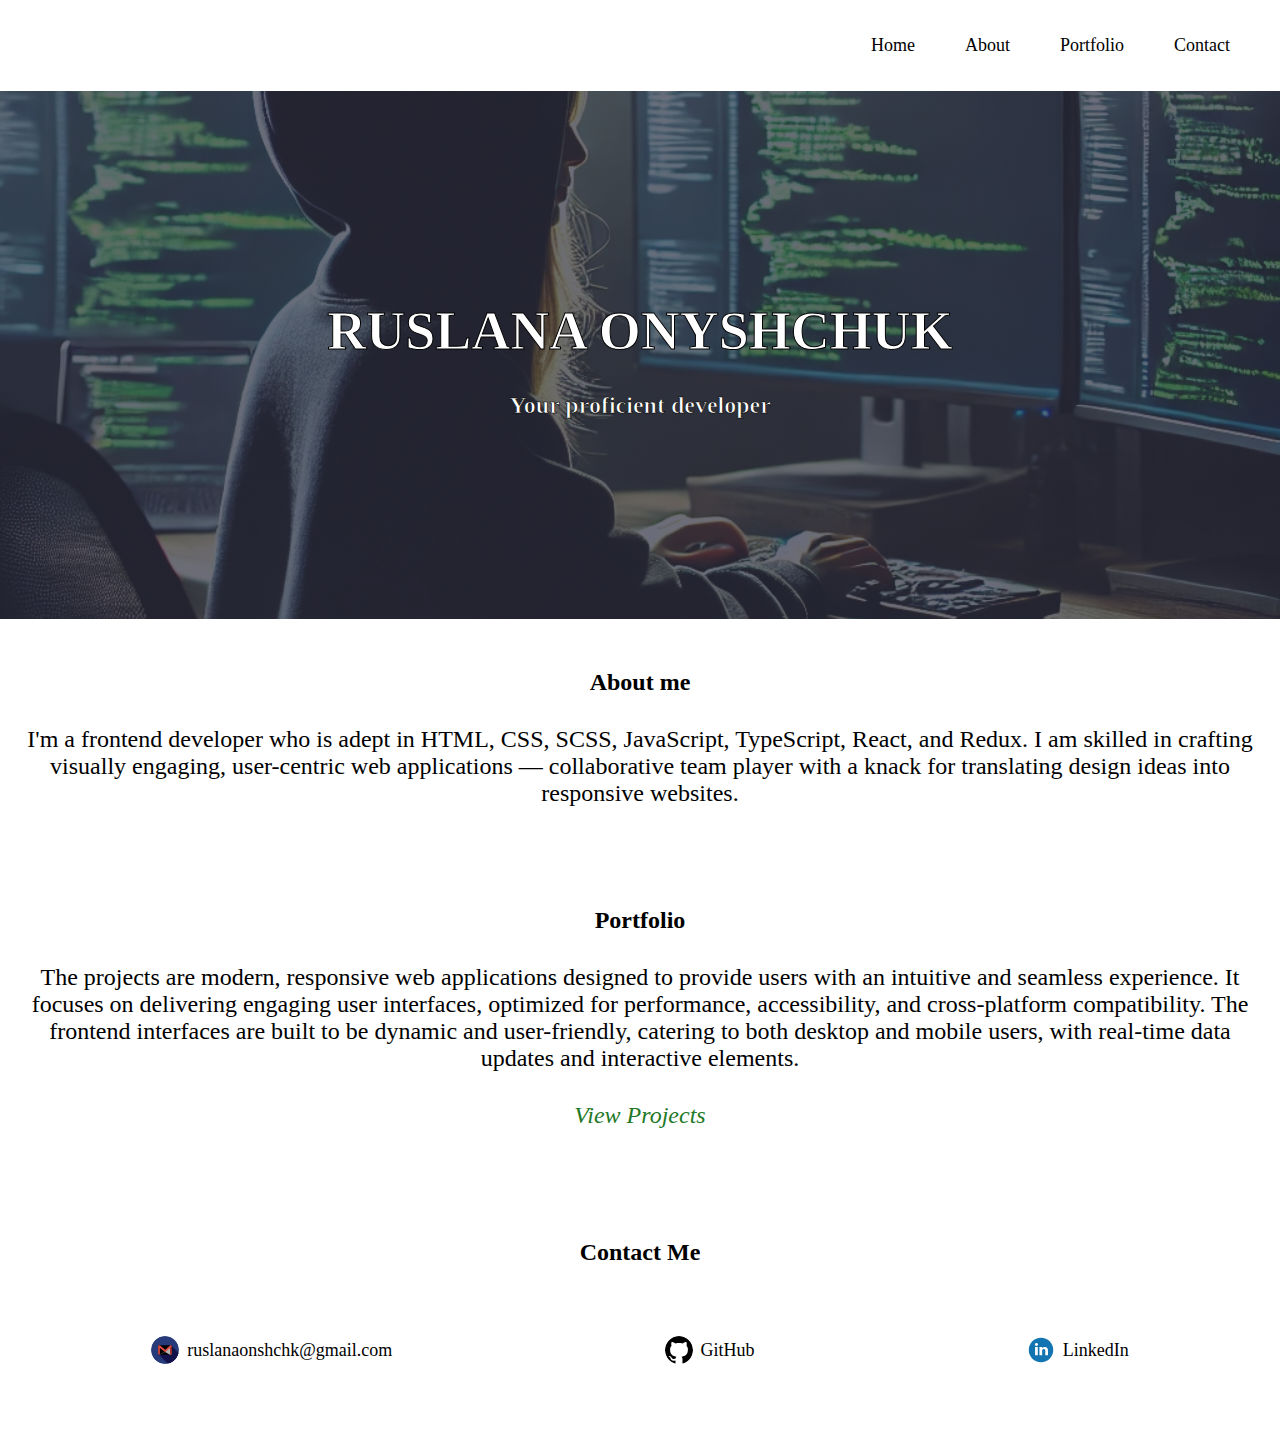
==== homework1/index.html @ 310fbda8 "Add files via upload" ====
<!DOCTYPE html>
<html lang="en">
  <head>
    <meta charset="UTF-8" />
    <meta name="viewport" content="width=device-width, initial-scale=1.0" />
    <title>Ruslana's Portfolio</title>
    <link rel="stylesheet" href="./styles.css" />
  </head>
  <body>
    <!-- Navigation -->
    <nav class="navigation">
      <ul class="list">
        <li class="list-item">
          <a href="#home" class="list-link">Home</a>
        </li>
        <li class="list-item">
          <a href="#about" class="list-link">About</a>
        </li>
        <li class="list-item">
          <a href="#portfolio" class="list-link">Portfolio</a>
        </li>
        <li class="list-item">
          <a href="#contact" class="list-link">Contact</a>
        </li>
      </ul>
    </nav>

    <!-- Header -->
    <header class="header">
      <h1 class="name">Ruslana Onyshchuk</h1>
      <p class="description">Your proficient developer</p>
    </header>

    <!-- About Section -->
    <div class="container">
      <section id="about" class="about-section">
        <h2 class="about-me">About me</h2>
        <p class="description-me">
          I'm a frontend developer who is adept in HTML, CSS, SCSS, JavaScript,
          TypeScript, React, and Redux. I am skilled in crafting visually
          engaging, user-centric web applications — collaborative team player
          with a knack for translating design ideas into responsive websites.
        </p>
      </section>

      <!-- Portfolio Section -->
      <section id="portfolio" class="portfolio-section">
        <h2 class="portfolio-header">Portfolio</h2>
        <p class="portfolio-description">
          The projects are modern, responsive web applications designed to
          provide users with an intuitive and seamless experience. It focuses on
          delivering engaging user interfaces, optimized for performance,
          accessibility, and cross-platform compatibility. The frontend
          interfaces are built to be dynamic and user-friendly, catering to both
          desktop and mobile users, with real-time data updates and interactive
          elements.
        </p>
        <div class="link-conteiner">
          <a
            href="https://github.com/Ruslaana?tab=repositories"
            target="_blank"
            class="list-link projects"
          >
            View Projects</a
          >
        </div>
      </section>

      <!-- Contact Section -->
      <section id="contact" class="contact-section">
        <h2 class="contact-header">Contact Me</h2>
        <div class="contact-container">
          <a href="mailto:ruslanaonshchk@gmail.com" class="list-link mail">
            <svg class="icons">
              <use href="./svg/icons.svg#gmail"></use>
            </svg>
            ruslanaonshchk@gmail.com
          </a>
          <a
            href="https://github.com/Ruslaana?tab=repositories"
            target="_blank"
            class="list-link github"
          >
            <svg class="icons">
              <use href="./svg/icons.svg#github"></use>
            </svg>
            GitHub
          </a>
          <a
            href="https://www.linkedin.com/in/ruslana-onyshchuk-527872267/"
            target="_blank"
            class="list-link linkedin"
          >
            <svg class="icons">
              <use href="./svg/icons.svg#linkedin"></use>
            </svg>
            LinkedIn
          </a>
        </div>
      </section>
    </div>
  </body>
</html>
---- homework1/styles.css ----
* {
  margin: 0;
  padding: 0;
  box-sizing: border-box;
}

.navigation {
  text-align: center;
}

.list {
  padding: 15px 0;
  list-style: none;
  display: flex;
  justify-content: center;
  align-items: center;
  gap: 40px;
}

.list-item {
  margin: 10px 0;
}

.list-link {
  color: #000;
  text-decoration: none;
  font-weight: 500;
  font-size: 18px;
}

.list-link:hover {
  cursor: pointer;
  color: #1f7927;
  transition: color 0.3s ease;
}

.container {
  width: 100%;
  padding: 0 15px;
  margin: 0 auto;
}

.header {
  margin: 0 auto;
  max-width: 100%;
  padding: 100px 0;
  color: white;
  background-image: linear-gradient(
      rgba(46, 47, 66, 0.7),
      rgba(46, 47, 66, 0.7)
    ),
    url(./img/DALL·E\ 2024-11-01\ 17.01.13\ -\ A\ young\ woman\ programmer\ sitting\ with\ her\ back\ turned\ in\ a\ dark\ room\,\ wearing\ a\ black\ hoodie\ with\ the\ hood\ up.\ She\ is\ illuminated\ only\ by\ the\ glow\ of\ .webp);
  background-repeat: no-repeat;
  background-position: center;
  background-size: cover;
}

.name {
  font-size: 36px;
  font-weight: 600;
  text-transform: uppercase;
  text-align: center;
  line-height: 1.5;
  margin-bottom: 10px;
  -webkit-text-stroke: 1px black;
}

.description {
  font-weight: 600;
  font-size: 18px;
  text-align: center;
  -webkit-text-stroke: 0.7px black;
}

.description-me,
.portfolio-description {
  font-size: 18px;
  text-align: center;
}

.about-section,
.portfolio-section,
.contact-section {
  padding: 30px 0;
}

.about-me,
.portfolio-header,
.contact-header {
  text-align: center;
  margin-bottom: 20px;
}

.projects {
  margin-top: 20px;
  font-style: italic;
  font-size: 18px;
  color: #1f7927;
}

.link-conteiner {
  display: flex;
  justify-content: center;
  align-items: center;
  margin-top: 20px;
}

.contact-container {
  display: flex;
  flex-direction: column;
  align-items: center;
  padding: 30px 0;
}

.list-link {
  display: flex;
  align-items: center;
  margin: 10px 0;
}

.icons {
  margin-right: 8px;
  width: 24px;
  height: 24px;
  border-radius: 50%;
  background-color: #fff;
}

@media (min-width: 600px) {
  .list {
    flex-direction: row;
    justify-content: flex-end;
    margin-right: 50px;
    gap: 50px;
  }

  .header {
    padding: 200px 0;
  }

  .name {
    font-size: 54px;
    margin-bottom: 20px;
  }

  .description {
    font-size: 24px;
  }

  .description-me,
  .portfolio-description {
    font-size: 24px;
  }

  .about-section,
  .portfolio-section,
  .contact-section {
    padding: 50px 0;
  }

  .about-me,
  .portfolio-header,
  .contact-header {
    margin-bottom: 30px;
  }

  .projects {
    font-size: 24px;
  }

  .contact-container {
    flex-direction: row;
    justify-content: space-around;
    padding: 30px 0;
  }

  .icons {
    width: 28px;
    height: 28px;
  }
}
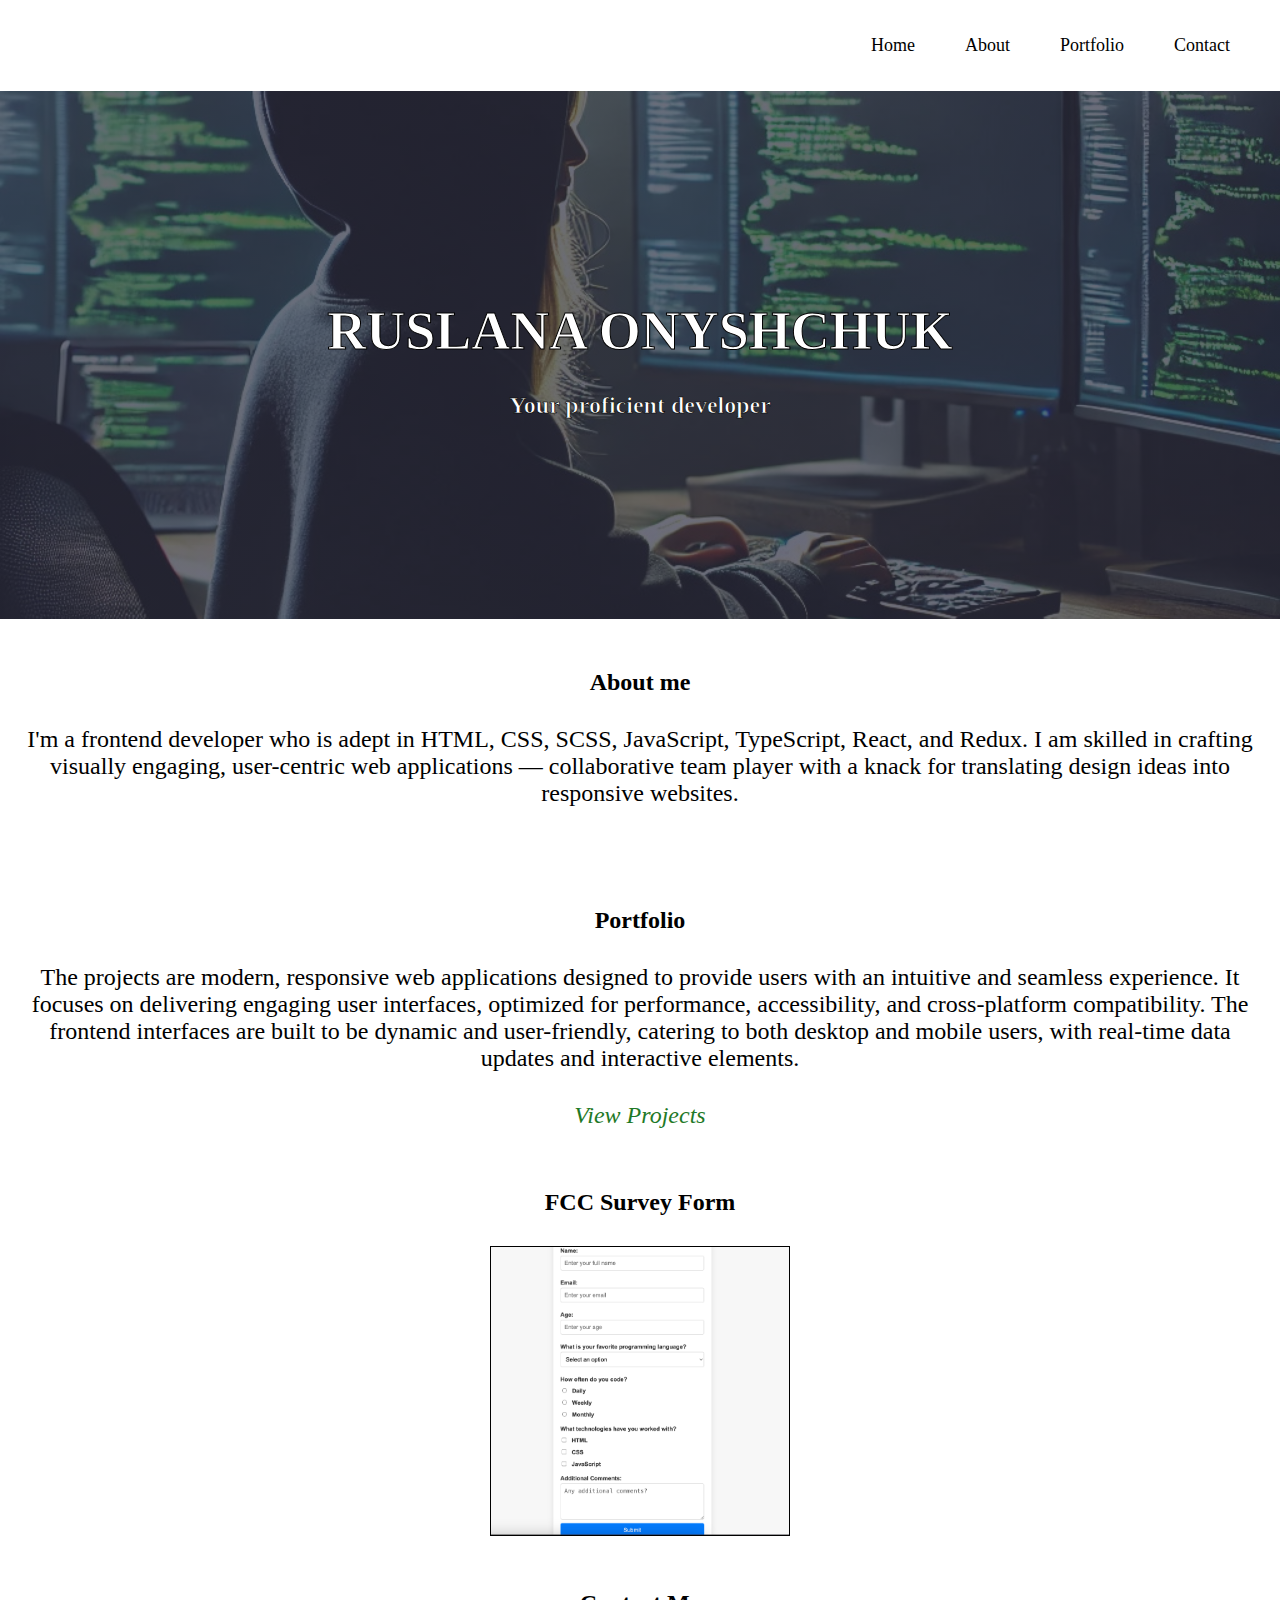
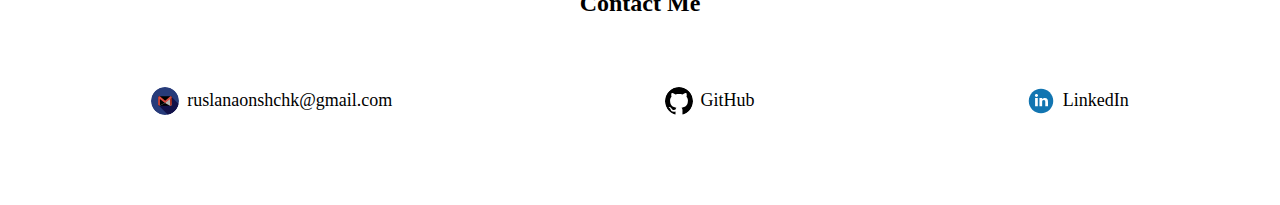
==== commit 6fce0058: "add form" ====
--- a/homework1/index.html
+++ b/homework1/index.html
@@ -66,6 +66,21 @@
         </div>
       </section>
 
+      <!-- FCC Survey Form -->
+      <div class="clicable-img-conteiner">
+        <section class="fcc-survey-form">
+          <h2 class="text-form">FCC Survey Form</h2>
+          <a
+            href="https://www.freecodecamp.org/learn/2022/responsive-web-design/build-a-survey-form-project/build-a-survey-form"
+            class="clickable-image"
+            target="_blank"
+            title="Go to FCC Form"
+          >
+            <img src="./img/fccform.png" alt="FCC Survey Form " />
+          </a>
+        </section>
+      </div>
+
       <!-- Contact Section -->
       <section id="contact" class="contact-section">
         <h2 class="contact-header">Contact Me</h2>
--- a/homework1/styles.css
+++ b/homework1/styles.css
@@ -49,7 +49,7 @@
       rgba(46, 47, 66, 0.7),
       rgba(46, 47, 66, 0.7)
     ),
-    url(./img/DALL·E\ 2024-11-01\ 17.01.13\ -\ A\ young\ woman\ programmer\ sitting\ with\ her\ back\ turned\ in\ a\ dark\ room\,\ wearing\ a\ black\ hoodie\ with\ the\ hood\ up.\ She\ is\ illuminated\ only\ by\ the\ glow\ of\ .webp);
+    url(./img/code-girl.jpg);
   background-repeat: no-repeat;
   background-position: center;
   background-size: cover;
@@ -103,6 +103,24 @@
   justify-content: center;
   align-items: center;
   margin-top: 20px;
+}
+
+.clicable-img-conteiner {
+  display: flex;
+  justify-content: center;
+  align-items: center;
+}
+
+.text-form {
+  text-align: center;
+  padding-bottom: 30px;
+}
+
+.clickable-image img {
+  width: 300px;
+  height: auto;
+  cursor: pointer;
+  border: 0.5px solid #000;
 }
 
 .contact-container {
